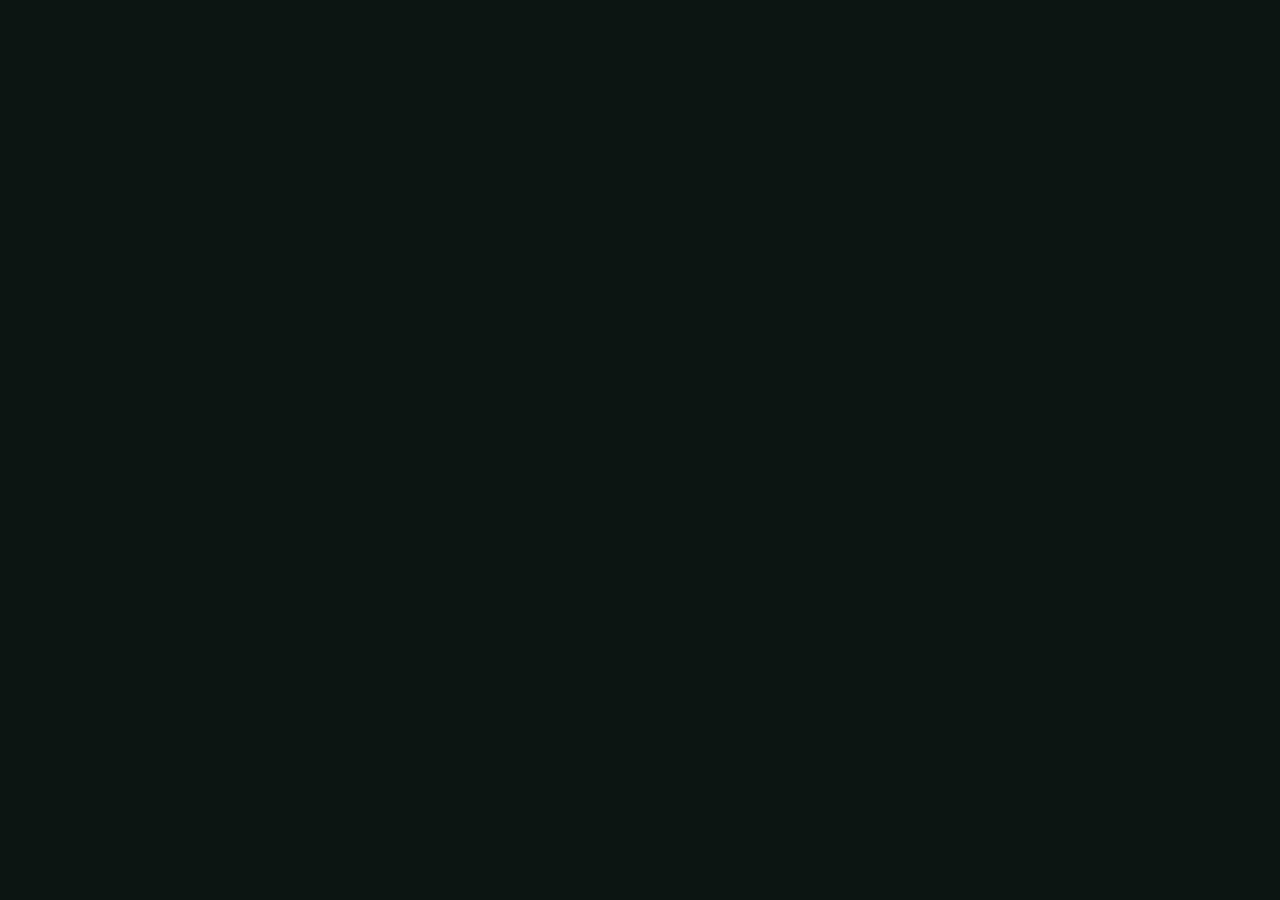
==== 01.html @ d68e0245 "Finish desktop layout with animation" ====
<!DOCTYPE html>
<html lang="en">
  <head>
    <meta charset="UTF-8" />
    <meta name="viewport" content="width=device-width, initial-scale=1.0" />
    <title>Day 1 | SVG Advent Calendar</title>
    <link rel="stylesheet" href="styles.css" />
  </head>
  <body></body>
</html>
---- styles.css ----
@layer reset, global;

:root {
  --bg: #0d1512;
  --fg: #adf0d4;
  --ac: #e5484d;
  --ac-l: #ff9592;
  --ac2: #71d083;
  --ac2-l: #c2f0c2;
  --ac3: #ffa057;
  --ac3-l: #ffe0c2;
  --ac4: #4ccce6;
  --ac4-l: #b6ecf7;
  --ac5: #baa7ff;
  --ac5-l: #e2ddfe;
  --ac6: #ffca16;
  --ac6-l: #ffe7b3;
  --fs-lg: 48px;
  --ff: 'Kalnia', serif;

  --tf-easeInOutQuad: cubic-bezier(0.46, 0.03, 0.52, 0.96);
}

@layer reset {
  *,
  ::after,
  ::before {
    box-sizing: border-box;
    margin: 0;
    padding: 0;
  }

  body {
    background-color: var(--bg);
    font-size: 16px;
    font-family: var(--ff);

    line-height: 1.5;
    -webkit-font-smoothing: antialiased;
  }

  img,
  picture,
  video,
  canvas,
  svg {
    display: block;
    max-width: 100%;
    height: auto;
  }

  input,
  button,
  textarea,
  select {
    font: inherit;
  }

  p,
  h1,
  h2,
  h3,
  h4,
  h5,
  h6 {
    overflow-wrap: break-word;
  }
}

@layer global {
  .app {
    display: flex;
    justify-content: center;
    align-items: center;
    flex-direction: column;
    overflow: hidden;
    height: 100vh;
    height: 100dvh;
    perspective: 500px;
  }

  .logo {
    display: flex;
    align-items: center;
    gap: 12px;
    min-height: 96px;
    text-decoration-line: none;
    color: var(--fg);
  }

  .logo svg {
    color: var(--ac);
  }

  .logo-title {
    font-weight: 500;
    letter-spacing: 0.05rem;
  }

  .boxes {
    --cols: 2;
    --rows: 2;

    display: grid;
    grid-template-columns: repeat(var(--cols), auto);
    grid-template-rows: repeat(var(--rows), auto);
    place-content: center center;
    gap: 20px;
  }

  .header {
    grid-row: 1 / 1;
    grid-column: 1 / 1;
  }

  .side {
    --cols: 4;

    display: grid;
    grid-template-columns: repeat(var(--cols), 1fr);
    grid-row: 2 / -1;
    place-content: end end;
    gap: 20px;
  }

  .side.right {
    grid-row: 1 / -1;
    place-content: start start;
  }

  .box {
    --size: 96px;
    --background: var(--ac2);
    --color: var(--ac2-l);
    --angle: -45deg;

    display: flex;
    align-items: center;
    justify-content: center;
    color: var(--color);
    width: var(--size);
    aspect-ratio: 1 / 1;
    position: relative;
    background-color: var(--bg);
    border: 2px solid var(--background);
    border-radius: 6px;
    overflow: hidden;
    isolation: isolate;
    opacity: 0;
    transform-style: preserve-3d;
  }

  .side.left .box {
    animation: appearBottom 1s var(--tf-easeInOutQuad) calc(200ms * var(--i)) forwards;
  }

  .side.right .box {
    animation: appearTop 1s var(--tf-easeInOutQuad) calc(200ms * var(--i)) forwards;
  }

  @keyframes appearTop {
    0% {
      transform: translateY(calc(-100px * var(--i)));
    }

    25% {
      rotate: calc(-3deg * (var(--i) / 3));
    }

    50% {
      rotate: 0deg;
    }

    75% {
      rotate: calc(2deg * (var(--i) / 3));
    }

    100% {
      opacity: 1;
      transform: translateY(0);
    }
  }

  @keyframes appearBottom {
    0% {
      transform: translateY(calc(100px * var(--i)));
    }

    25% {
      rotate: calc(-3deg * var(--i));
    }

    50% {
      rotate: 0deg;
    }

    75% {
      rotate: calc(2deg * var(--i));
    }

    100% {
      opacity: 1;
      transform: translateY(0);
    }
  }

  .box::before {
    content: '';
    width: calc(100% + var(--size));
    height: 100%;
    position: absolute;
    inset: 0;
    background: repeating-linear-gradient(
      var(--angle),
      var(--background),
      var(--background) 5px,
      transparent 3px,
      transparent 12px
    );
    background-repeat: round;
    background-position: 0 0;
    opacity: 0.15;
    z-index: -1;
  }

  .box[data-expand='x'] {
    width: 100%;
    height: var(--size);
  }

  .box[data-expand='y'] {
    width: var(--size);
    height: 100%;
  }

  .box[data-expand='xy'] {
    width: 100%;
    height: 100%;
  }

  .box:nth-of-type(2n + 1) {
    --background: var(--ac);
    --color: var(--ac-l);
    --angle: 45deg;
  }

  .box:nth-of-type(2n + 8) {
    --background: var(--ac2);
    --color: var(--ac2-l);
  }

  .box:nth-of-type(3n + 4) {
    --background: var(--ac3);
    --color: var(--ac3-l);
  }

  .box:nth-of-type(4n + 3) {
    --background: var(--ac4);
    --color: var(--ac4-l);
  }

  .box:nth-of-type(7n) {
    --background: var(--ac5);
    --color: var(--ac5-l);
  }

  .box:nth-of-type(12n) {
    --background: var(--ac6);
    --color: var(--ac6-l);
  }

  .side .box:nth-of-type(2) {
    grid-column: 2 / 2;
    grid-row: 1 / 3;
  }

  .side.left .box:nth-of-type(10) {
    grid-row: 3 / 5;
  }

  .side.left .box:nth-of-type(11) {
    grid-row: 1 / 3;
    grid-column: 4 / 5;
  }

  .side.left .box:nth-of-type(12) {
    grid-column: 3 / -1;
  }

  .side.right .box:nth-of-type(6) {
    grid-column: 2 / 4;
    grid-row: 3 / 3;
  }

  .side.right .box:nth-of-type(11) {
    grid-column: 1 / 3;
    grid-row: 4 / 4;
  }

  .box span {
    font-size: 36px;
  }
}
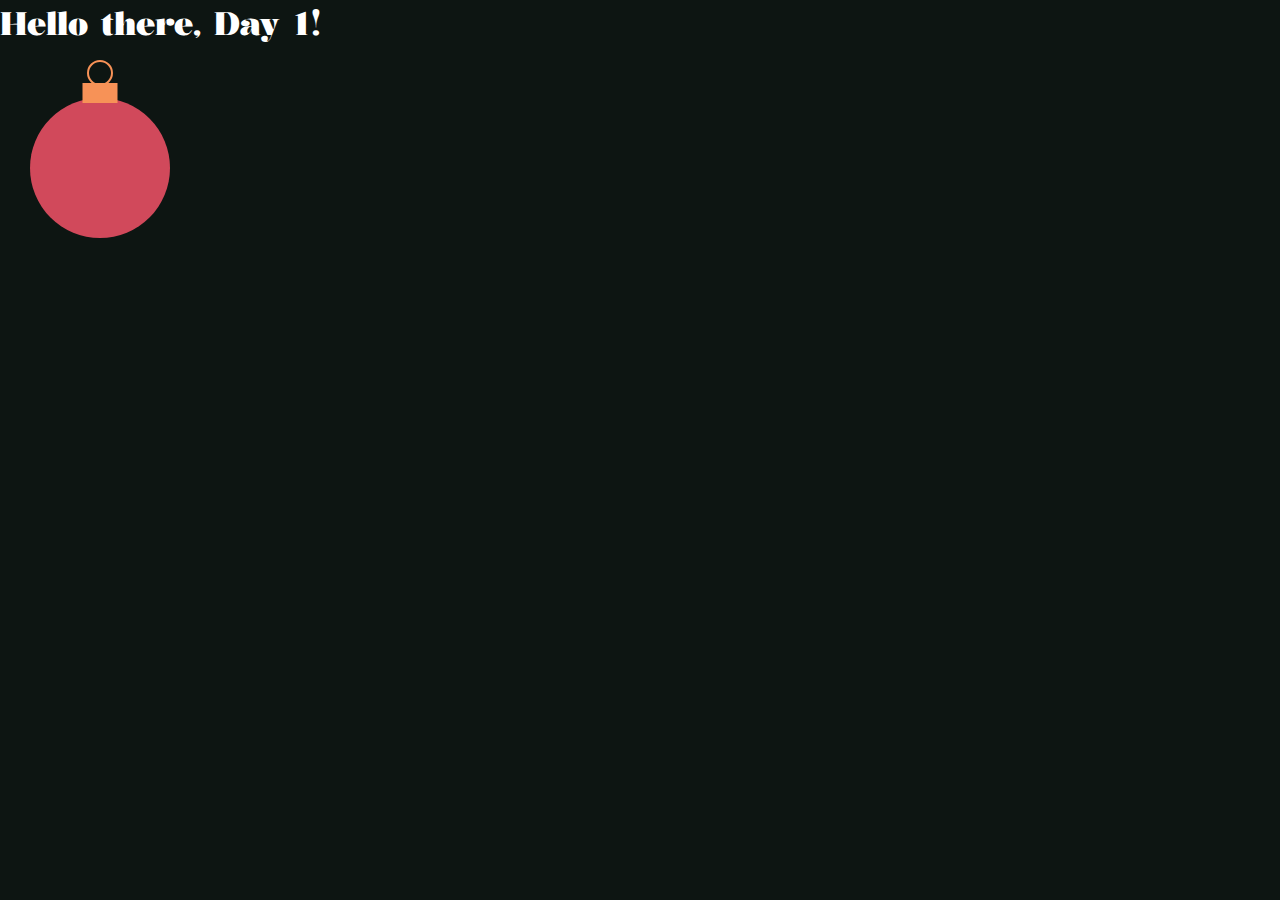
==== commit 34f1a80f: "Add 4 days" ====
--- a/01.html
+++ b/01.html
@@ -4,7 +4,17 @@
     <meta charset="UTF-8" />
     <meta name="viewport" content="width=device-width, initial-scale=1.0" />
     <title>Day 1 | SVG Advent Calendar</title>
+    <link rel="preconnect" href="https://fonts.googleapis.com" />
+    <link rel="preconnect" href="https://fonts.gstatic.com" crossorigin />
+    <link href="https://fonts.googleapis.com/css2?family=Kalnia:wght@300;500&display=swap" rel="stylesheet" />
     <link rel="stylesheet" href="styles.css" />
   </head>
-  <body></body>
+  <body>
+    <h1>Hello there, Day 1!</h1>
+    <svg width="200" height="200" viewBox="-100 -100 200 200" class="bomb">
+      <circle cx="0" cy="20" r="70" fill="#D1495B" class="bomb-body" />
+      <rect x="-17.5" y="-65" width="35" height="20" fill="#F79257" />
+      <circle cx="0" cy="-75" r="12" fill="none" stroke-width="2" stroke="#F79257" />
+    </svg>
+  </body>
 </html>
--- a/styles.css
+++ b/styles.css
@@ -1,4 +1,4 @@
-@layer reset, global;
+@layer reset, global, day1, day2, day3, day4;
 
 :root {
   --bg: #0d1512;
@@ -17,8 +17,22 @@
   --ac6-l: #ffe7b3;
   --fs-lg: 48px;
   --ff: 'Kalnia', serif;
+  --color-scheme: dark;
 
   --tf-easeInOutQuad: cubic-bezier(0.46, 0.03, 0.52, 0.96);
+}
+
+html {
+  color-scheme: var(--color-scheme);
+}
+
+body {
+  background-color: var(--bg);
+  font-size: 16px;
+  font-family: var(--ff);
+
+  line-height: 1.5;
+  -webkit-font-smoothing: antialiased;
 }
 
 @layer reset {
@@ -28,15 +42,6 @@
     box-sizing: border-box;
     margin: 0;
     padding: 0;
-  }
-
-  body {
-    background-color: var(--bg);
-    font-size: 16px;
-    font-family: var(--ff);
-
-    line-height: 1.5;
-    -webkit-font-smoothing: antialiased;
   }
 
   img,
@@ -89,7 +94,38 @@
   }
 
   .logo svg {
-    color: var(--ac);
+    color: var(--ac-l);
+  }
+
+  .logo path {
+    --length: 23.6762752532959;
+    --color: var(--ac);
+
+    stroke-dasharray: var(--length);
+    stroke-dashoffset: var(--length);
+    animation: dash 1.5s linear calc(1000ms * var(--i)) forwards;
+  }
+
+  .logo #tree-middle {
+    --length: 24.765207290649414;
+  }
+
+  .logo #tree-bottom {
+    --length: 29.66153335571289;
+  }
+
+  .logo #tree-base {
+    --length: 3;
+  }
+
+  @keyframes dash {
+    0% {
+      stroke-dashoffset: var(--length);
+    }
+    100% {
+      color: var(--color);
+      stroke-dashoffset: 0;
+    }
   }
 
   .logo-title {
@@ -148,6 +184,11 @@
     isolation: isolate;
     opacity: 0;
     transform-style: preserve-3d;
+  }
+
+  .box a {
+    text-decoration: none;
+    color: inherit;
   }
 
   .side.left .box {
@@ -301,3 +342,137 @@
     font-size: 36px;
   }
 }
+
+@layer day1 {
+  .bomb-body {
+    transition: fill 0.5s;
+  }
+
+  .bomb:hover {
+    animation: jiggle 2s var(--tf-easeInOutQuad) infinite forwards;
+  }
+
+  .bomb-body:hover {
+    fill: var(--ac2-l);
+  }
+
+  @keyframes jiggle {
+    0% {
+      transform: rotate(-15deg);
+    }
+
+    25% {
+      transform: rotate(0deg);
+    }
+
+    50% {
+      transform: rotate(15deg);
+    }
+
+    75% {
+      transform: rotate(0deg);
+    }
+
+    100% {
+      transform: rotate(-15deg);
+    }
+  }
+}
+
+@layer day2 {
+  .tree circle {
+    animation: glow 2s ease calc(500ms * var(--i)) infinite;
+  }
+
+  @keyframes glow {
+    0%,
+    100% {
+      filter: drop-shadow(0 0 0 transparent);
+    }
+
+    50% {
+      filter: drop-shadow(0 0 10px var(--color));
+    }
+  }
+}
+
+@layer day3 {
+  .head {
+    fill: #cd803d;
+  }
+
+  .eye {
+    fill: whitesmoke;
+  }
+
+  .limb {
+    stroke: #cd803d;
+    stroke-width: 35px;
+    stroke-linecap: round;
+  }
+
+  .mouth {
+    fill: hotpink;
+    stroke: whitesmoke;
+    stroke-width: 2px;
+  }
+
+  .button {
+    fill: saddlebrown;
+  }
+}
+
+@layer day4 {
+  .house {
+    background-color: whitesmoke;
+  }
+
+  .wall {
+    fill: white;
+    stroke: black;
+    stroke-width: 2px;
+  }
+
+  .roof {
+    fill: none;
+    stroke: firebrick;
+    stroke-width: 10px;
+    stroke-linecap: round;
+  }
+
+  .chimney {
+    fill: firebrick;
+  }
+
+  .door {
+    fill: firebrick;
+  }
+
+  .door-knob {
+    fill: white;
+  }
+
+  .stair {
+    fill: lightgray;
+  }
+
+  .window {
+    fill: #fdea96;
+  }
+
+  .window-sill {
+    fill: firebrick;
+    stroke-linecap: round;
+  }
+
+  .door,
+  .door-knob,
+  .stair,
+  .chimney,
+  .window,
+  .line,
+  .window-sill {
+    stroke: black;
+    stroke-width: 2px;
+  }
+}
